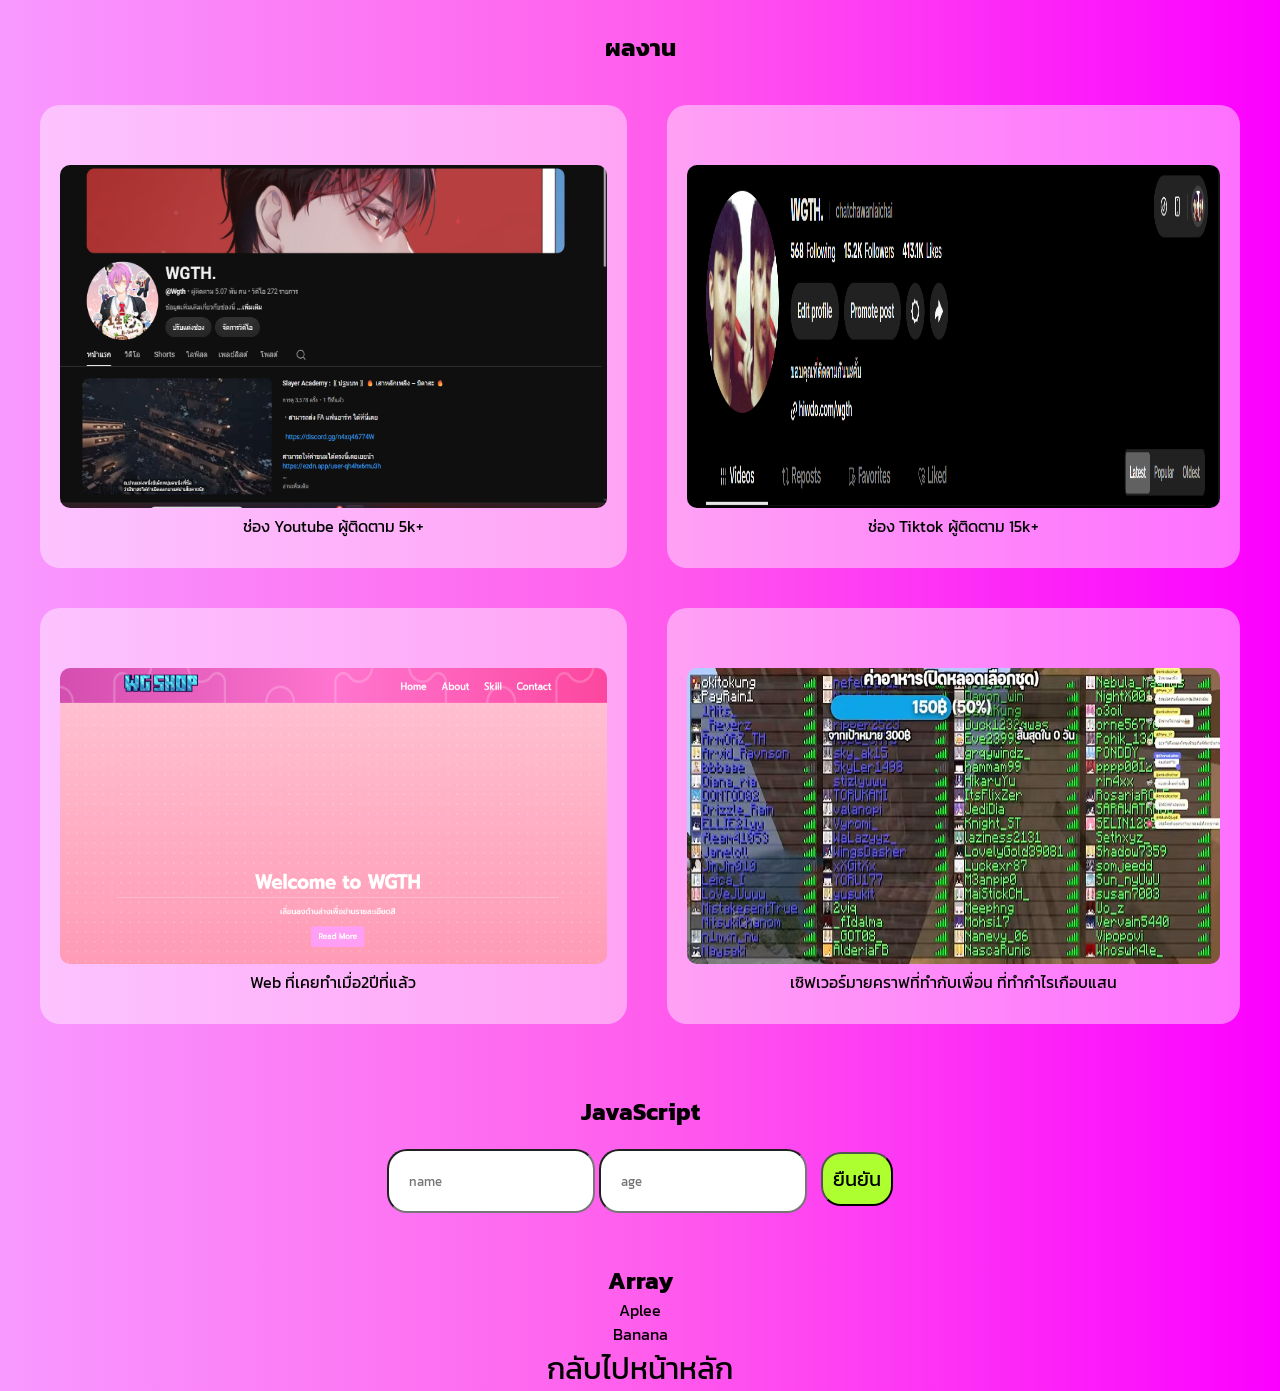
==== index.html @ d479b6b2 "save" ====
<!DOCTYPE html>
<html lang="en">

<head>
    <meta charset="UTF-8">
    <meta name="viewport" content="width=device-width, initial-scale=1.0">
    <title>ผลงาน</title>
    <link rel="stylesheet" href="./style.css">
</head>

<body>
    <section id="show">
        <div>
            <h1>ผลงาน</h1>
        </div>
        <div class="box-shows">
            <div class="box-show1">
                <a href="//www.youtube.com/@Wgth" target="_blank">
                    <img src="./img/Screenshot 2026-11-17 132643.png" alt="ผลงาน">
                </a>
                <p>ช่อง Youtube ผู้ติดตาม 5k+ </p>
            </div>
            <div class="box-show2">
                <a href="https://wgthshop.netlify.app/">
                    <img src="./img/Screenshot 2026-11-17 132725.png" alt="ผลงาน">
                </a>
                <p>Web ที่เคยทำเมื่อ2ปีที่แล้ว</p>
            </div>
            <div class="box-show3">
                <a href="https://www.tiktok.com/@chatchawanlaichai">
                    <img src="./img/Screenshot 2026-11-17 132826.png" alt="ผลงาน">
                </a>
                <p>ช่อง Tiktok ผู้ติดตาม 15k+</p>
            </div>
            <div class="box-show4">
                <a href="https://www.tiktok.com/@remakestudios1">
                    <img src="./img/Screenshot 2026-11-17 134800.png" alt="ผลงาน">
                </a>
                <p>เซิฟเวอร์มายคราฟที่ทำกับเพื่อน ที่ทำกำไรเกือบแสน</p>
            </div>
        </div>
        <h1>JavaScript</h1>
        <div class="showjavascript">
            <input type="text" placeholder="name" id="item">
            <input type="text" placeholder="age" id="item2">
            <button id="add">ยืนยัน</button>
        </div>
        <ul id="list" class="list">
        </ul>
        <h1>Array</h1>
        <ul id="list2" class="list2"></ul>
        <div class="goback">
            <a href="./main.html">
                กลับไปหน้าหลัก
            </a>
        </div>
    </section>
    <script src="./script.js"></script>
</body>

</html>
---- style.css ----
@import url('https://fonts.googleapis.com/css2?family=Kanit:ital,wght@0,100;0,200;0,300;0,400;0,500;0,600;0,700;0,800;0,900;1,100;1,200;1,300;1,400;1,500;1,600;1,700;1,800;1,900&display=swap');

    html {
        background: #fffcfc;
        background: radial-gradient(circle, rgba(255, 252, 252, 1) 0%, rgba(255, 110, 236, 1) 100%);

    }

    * {
        margin: 0;
        padding: 0;
        font-family: "Kanit", sans-serif;
        scroll-behavior: smooth;
        box-sizing: 0;
    }
    .showjavascript {
        margin: 20px;
        input {
            padding: 20px;
            border-radius: 20px;
        }
        #add {
            margin-left: 10px;
            background: greenyellow;
            border-radius: 20px;
            font-size: 20px;
            padding: 10px;
        }
    }

    header {
        
        nav {
            display: flex;
            justify-content: space-between;
            align-items: center;
            padding: 10px;
            box-shadow: 5px 5px #8888883e;
            background: #fffcfc;
            position: fixed;
            width: 100%;
            background: linear-gradient(0deg, rgba(255, 252, 252, 1) 0%, rgba(255, 110, 236, 1) 100%);

            div {
                margin-left: 30px;

                img {
                    width: 100px;
                }
            }

            ul {
                display: flex;
                font-size: 25px;

                a:hover {
                    color: white;
                    background: rgba(0, 0, 0, 0.074);
                    padding: 5px;
                    border-radius: 25px;
                }

                a {
                    margin: 30px;
                    text-decoration: none;
                    color: black;


                }
            }
        }


        section {
            padding: 290px;
            background: #fffcfc;
            background: radial-gradient(circle, rgba(255, 252, 252, 1) 0%, rgba(255, 110, 236, 1) 100%);
            font-size: 30px;

            h1 {
                text-align: center;
                margin-bottom: 20px;
            }

            p {
                text-align: center;
                margin-bottom: 10px;
            }


            .btnreadmore {
                display: flex;
                justify-content: center;
                align-items: center;

                button:hover {
                    color: white;
                }

                button {
                    background: pink;
                    padding: 20px;
                    font-size: 20px;
                    border-radius: 15px;
                }
            }
        }

    }

    #about {
        background: #fffcfc;
        background: radial-gradient(circle, rgba(255, 252, 252, 1) 0%, rgba(255, 110, 236, 1) 100%);

        h1 {
            display: flex;
            justify-self: center;
            padding: 25px;
            font-size: 50px;
        }

        .titleabout {
            display: flex;
            justify-content: space-around;
            align-content: center;
            padding: 100px;

            .photome {
                img {
                    width: 300px;
                    margin-left: 30px;
                }
            }

            .textabout {
                display: flex;
                align-items: center;
                justify-content: center;
                margin-right: 15px;
                width: 500px;
                font-size: 30px;

                p {}
            }
        }
    }

    #skill {
        background: #fffcfc;
        background: radial-gradient(circle, rgba(255, 252, 252, 1) 0%, rgba(255, 110, 236, 1) 100%);

        h1 {
            display: flex;
            justify-content: center;
            font-size: 50px;
            padding: 10px;
        }

        .parent {
            display: flex;
            justify-content: space-between;
            margin: auto 20px;

            .div1 {
                background: white;
                padding: 30px;
                border-radius: 20px;
                display: flex;
                justify-content: center;

                img {
                    width: 200px;
                    height: 250px;
                }
            }

            .percent {
                background: white;
                margin: 10px;
                border-radius: 20px;
                display: flex;
                justify-content: start;

                .bgpercent {
                    display: flex;
                    background: #a0ff99;
                    background: linear-gradient(90deg, rgba(160, 255, 153, 1) 0%, rgba(87, 199, 111, 1) 50%, rgba(0, 255, 30, 1) 100%);
                    border-radius: 20px;
                    width: 200px;
                    justify-content: center;
                    align-items: center;

                    p {
                        margin-left: 40px;
                    }
                }

                .bgpercent-low {
                    display: flex;
                    background: #a0ff99;
                    background: linear-gradient(90deg, rgba(160, 255, 153, 1) 0%, rgba(87, 199, 111, 1) 50%, rgba(0, 255, 30, 1) 100%);
                    border-radius: 20px;
                    width: 120px;
                    justify-content: center;
                    align-items: center;
                }
            }
        }
    }

    #contacts {
        background: #fffcfc;
        background: radial-gradient(circle, rgba(255, 252, 252, 1) 0%, rgba(255, 110, 236, 1) 100%);

        h1 {
            display: flex;
            justify-content: center;
            font-size: 50px;
            padding: 10px;
        }

        .box-contacts {
            background: #00000036;
            display: flex;
            border-radius: 20px;
            padding: 30px;
            justify-self: center;
            align-items: center;

            .box-fackbook {
                margin: 10px;

                img {
                    width: 200px;
                }
            }

            .box-ig {
                margin: 20px;

                img {
                    width: 200px;
                }
            }

            .box-youtube {
                margin: 20px;

                img {
                    width: 200px;
                }
            }

            .box-tiktok {
                margin: 20px;

                img {
                    width: 200px;
                }
            }

            .box-discord {
                margin: 20px;

                img {
                    width: 200px;
                }
            }
        }
    }

    footer {
        background: #fffcfc;
        background: radial-gradient(circle, rgba(255, 252, 252, 1) 0%, rgba(255, 110, 236, 1) 100%);

        div {
            padding: 20px;
            display: flex;
            justify-content: center;

        }

        a:hover {
            color: white;
        }

        a {
            text-decoration: none;
            display: flex;
            justify-content: end;
            color: black;
            font-size: 20px;
            margin-right: 20px;
            padding: 20px;
        }

    }

    #show {
        background: #f899ff;
        background: linear-gradient(90deg, rgba(248, 153, 255, 1) 0%, rgba(255, 94, 236, 1) 50%, rgba(251, 0, 255, 1) 100%);
        text-align: center;
        height: 100%;

        h1 {
            padding-top: 30px;
        }

        .box-shows {
            justify-content: center;
            display: grid;
            grid-column-gap: 0px;
            grid-row-gap: 0px;
            margin: 20px;

            .box-show1 {
                background: rgba(255, 255, 255, 0.426);
                border-radius: 20px;
                padding: 60px 20px;
                margin: 20px;
                grid-area: 1 / 2 / 2 / 3;

                img {
                    width: 100%;
                    height: 100%;
                    border-radius: 10px;
                }
            }

            .box-show2 {
                background: rgba(255, 255, 255, 0.426);
                border-radius: 20px;
                padding: 60px 20px;
                margin: 20px;
                grid-area: 2 / 2 / 3 / 3;

                img {
                    width: 100%;
                    height: 100%;
                    border-radius: 10px;
                }
            }

            .box-show3 {
                background: rgba(255, 255, 255, 0.426);
                border-radius: 20px;
                padding: 60px 20px;
                margin: 20px;
                grid-area: 1 / 3 / 2 / 4;

                img {
                    width: 100%;
                    height: 100%;
                    border-radius: 10px;
                }
            }

            .box-show4 {
                background: rgba(255, 255, 255, 0.426);
                border-radius: 20px;
                padding: 60px 20px;
                margin: 20px;
                grid-area: 2 / 3 / 3 / 4;

                img {
                    width: 100%;
                    height: 100%;
                    border-radius: 10px;
                }
            }
        }

        .goback {
            background: #f899ff;
            background: linear-gradient(90deg, rgba(248, 153, 255, 1) 0%, rgba(255, 94, 236, 1) 50%, rgba(251, 0, 255, 1) 100%);

            a:hover {
                color: white;
                background: rgba(0, 0, 0, 0.123);
                border-radius: 10px;
                padding: auto 20px;
            }

            a {

                font-size: 30px;
                text-decoration: none;
                color: black;
            }
        }
    }

    @media (max-width: 1260px) {
        #skill {
            .parent {
                margin: auto 10px;

                .div1 {

                    img {

                        width: 150px;
                        height: 150px;
                    }
                }

                .percent {
                    margin: 10px;

                    .bgpercent {

                        width: 160px;

                        p {
                            margin-left: 40px;
                        }
                    }

                    .bgpercent-low {
                        width: 100px;
                    }
                }
            }
        }

        #contacts {
            .box-contacts {
                .box-fackbook {
                    margin: 10px;

                    img {
                        width: 150px;
                    }
                }

                .box-ig {
                    margin: 20px;

                    img {
                        width: 150px;
                    }
                }

                .box-youtube {
                    margin: 20px;

                    img {
                        width: 150px;
                    }
                }

                .box-tiktok {
                    margin: 20px;

                    img {
                        width: 150px;
                    }
                }

                .box-discord {
                    margin: 20px;

                    img {
                        width: 150px;
                    }
                }
            }
        }
    }

    @media (max-width: 1020px) {
        #contacts {
            .box-contacts {
                padding: 10px;

                .box-fackbook {
                    margin: 10px;

                    img {
                        width: 120px;
                    }
                }

                .box-ig {
                    margin: 20px;

                    img {
                        width: 120px;
                    }
                }

                .box-youtube {
                    margin: 20px;

                    img {
                        width: 120px;
                    }
                }

                .box-tiktok {
                    margin: 20px;

                    img {
                        width: 120px;
                    }
                }

                .box-discord {
                    margin: 20px;

                    img {
                        width: 120px;
                    }
                }
            }
        }
    }

    @media (max-width: 920px) {
        #skill {
            .parent {
                margin: auto 10px;

                .div1 {
                    padding: 15px;

                    img {

                        width: 120px;
                        height: 150px;
                    }
                }

                .percent {
                    margin: 10px;

                    .bgpercent {

                        width: 110px;

                        p {
                            margin-left: 40px;
                        }
                    }

                    .bgpercent-low {
                        width: 70px;
                    }
                }
            }
        }

        #contacts {
            .box-contacts {
                padding: 10px;

                .box-fackbook {
                    margin: 10px;

                    img {
                        width: 120px;
                    }
                }

                .box-ig {
                    margin: 20px;

                    img {
                        width: 120px;
                    }
                }

                .box-youtube {
                    margin: 20px;

                    img {
                        width: 120px;
                    }
                }

                .box-tiktok {
                    margin: 20px;

                    img {
                        width: 120px;
                    }
                }

                .box-discord {
                    margin: 20px;

                    img {
                        width: 120px;
                    }
                }
            }
        }
    }

    @media (max-width: 820px) {
        #skill {
            .parent {
                margin: auto 10px;

                .div1 {
                    padding: 15px;

                    img {

                        width: 120px;
                        height: 150px;
                    }
                }

                .percent {
                    margin: 10px;

                    .bgpercent {

                        width: 110px;

                        p {
                            margin-left: 40px;
                        }
                    }

                    .bgpercent-low {
                        width: 70px;
                    }
                }
            }
        }

        #contacts {
            .box-contacts {
                padding: 10px;

                .box-fackbook {
                    margin: 10px;

                    img {
                        width: 80px;
                    }
                }

                .box-ig {
                    margin: 10px;

                    img {
                        width: 80px;
                    }
                }

                .box-youtube {
                    margin: 10px;

                    img {
                        width: 80px;
                    }
                }

                .box-tiktok {
                    margin: 10px;

                    img {
                        width: 80px;
                    }
                }

                .box-discord {
                    margin: 10px;

                    img {
                        width: 80px;
                    }
                }
            }
        }
    }

    @media (max-width: 690px) {
        header {
            nav {
                padding: 10px;

                div {
                    margin-left: 20px;

                    img {
                        width: 80px;
                    }
                }

                ul {
                    font-size: 20px;

                    a {
                        margin: 20px;
                    }
                }
            }


            section {
                padding: 290px;
                font-size: 30px;

                h1 {
                    margin-bottom: 20px;
                }

                p {
                    text-align: start;
                    margin-bottom: 10px;
                    width: 200px;
                }


                .btnreadmore {
                    justify-content: start;
                }
            }

        }

        #about {
            h1 {}

            .titleabout {
                padding: 100px;

                .photome {
                    img {
                        width: 300px;
                        margin-left: 30px;
                    }
                }

                .textabout {
                    display: flex;
                    align-items: center;
                    justify-content: center;
                    margin-right: 15px;
                    width: 500px;
                    font-size: 30px;

                    p {}
                }
            }
        }

        #skill {
            .parent {
                margin: auto 10px;

                .div1 {
                    padding: 15px;

                    img {

                        width: 80px;
                        height: 100px;
                    }
                }

                .percent {
                    margin: 10px;

                    .bgpercent {

                        width: 75px;

                        p {
                            margin-left: 40px;
                        }
                    }

                    .bgpercent-low {
                        width: 5 0px;
                    }
                }
            }
        }

        #contacts {
            .box-contacts {
                padding: 10px;

                .box-fackbook {
                    margin: 10px;

                    img {
                        width: 80px;
                    }
                }

                .box-ig {
                    margin: 10px;

                    img {
                        width: 80px;
                    }
                }

                .box-youtube {
                    margin: 10px;

                    img {
                        width: 80px;
                    }
                }

                .box-tiktok {
                    margin: 10px;

                    img {
                        width: 80px;
                    }
                }

                .box-discord {
                    margin: 10px;

                    img {
                        width: 80px;
                    }
                }
            }
        }
    }

    @media (max-width: 400px) {
        header {
            nav {
                padding: 10px;

                div {
                    margin-left: 20px;

                    img {
                        width: 80px;
                    }
                }

                ul {
                    font-size: 20px;

                    a {
                        margin: 20px;
                    }
                }
            }


            section {
                padding: 290px;
                font-size: 30px;

                h1 {
                    margin-bottom: 20px;
                }

                p {
                    text-align: start;
                    margin-bottom: 10px;
                    width: 200px;
                }


                .btnreadmore {
                    justify-content: start;
                }
            }

        }

        #about {
            h1 {
                align-items: center;
            }

            .titleabout {
                padding: 100px;
                width: 100%;
                background: #fffcfc;
                background: radial-gradient(circle, rgba(255, 252, 252, 1) 0%, rgba(255, 110, 236, 1) 100%);

                .photome {
                    img {
                        width: 300px;
                        margin-left: 30px;
                    }
                }

                .textabout {
                    display: flex;
                    align-items: center;
                    justify-content: center;
                    margin-right: 15px;
                    width: 500px;
                    font-size: 30px;

                    p {}
                }
            }
        }

        #skill {
            .parent {
                margin: auto 10px;

                .div1 {
                    padding: 15px;
                    margin: 15px;

                    img {

                        width: 80px;
                        height: 100px;
                    }
                }

                .percent {
                    margin: 10px;

                    .bgpercent {

                        width: 100px;

                        p {
                            margin-left: 40px;
                        }
                    }

                    .bgpercent-low {
                        width: 60px;
                    }
                }
            }
        }

        #contacts {
            .box-contacts {
                padding: 10px;
                margin: 30px;
                .box-fackbook {
                    margin: 10px;

                    img {
                        width: 80px;
                    }
                }

                .box-ig {
                    margin: 10px;

                    img {
                        width: 80px;
                    }
                }

                .box-youtube {
                    margin: 10px;

                    img {
                        width: 80px;
                    }
                }

                .box-tiktok {
                    margin: 10px;

                    img {
                        width: 80px;
                    }
                }

                .box-discord {
                    margin: 10px;

                    img {
                        width: 80px;
                    }
                }
            }
        }
    }
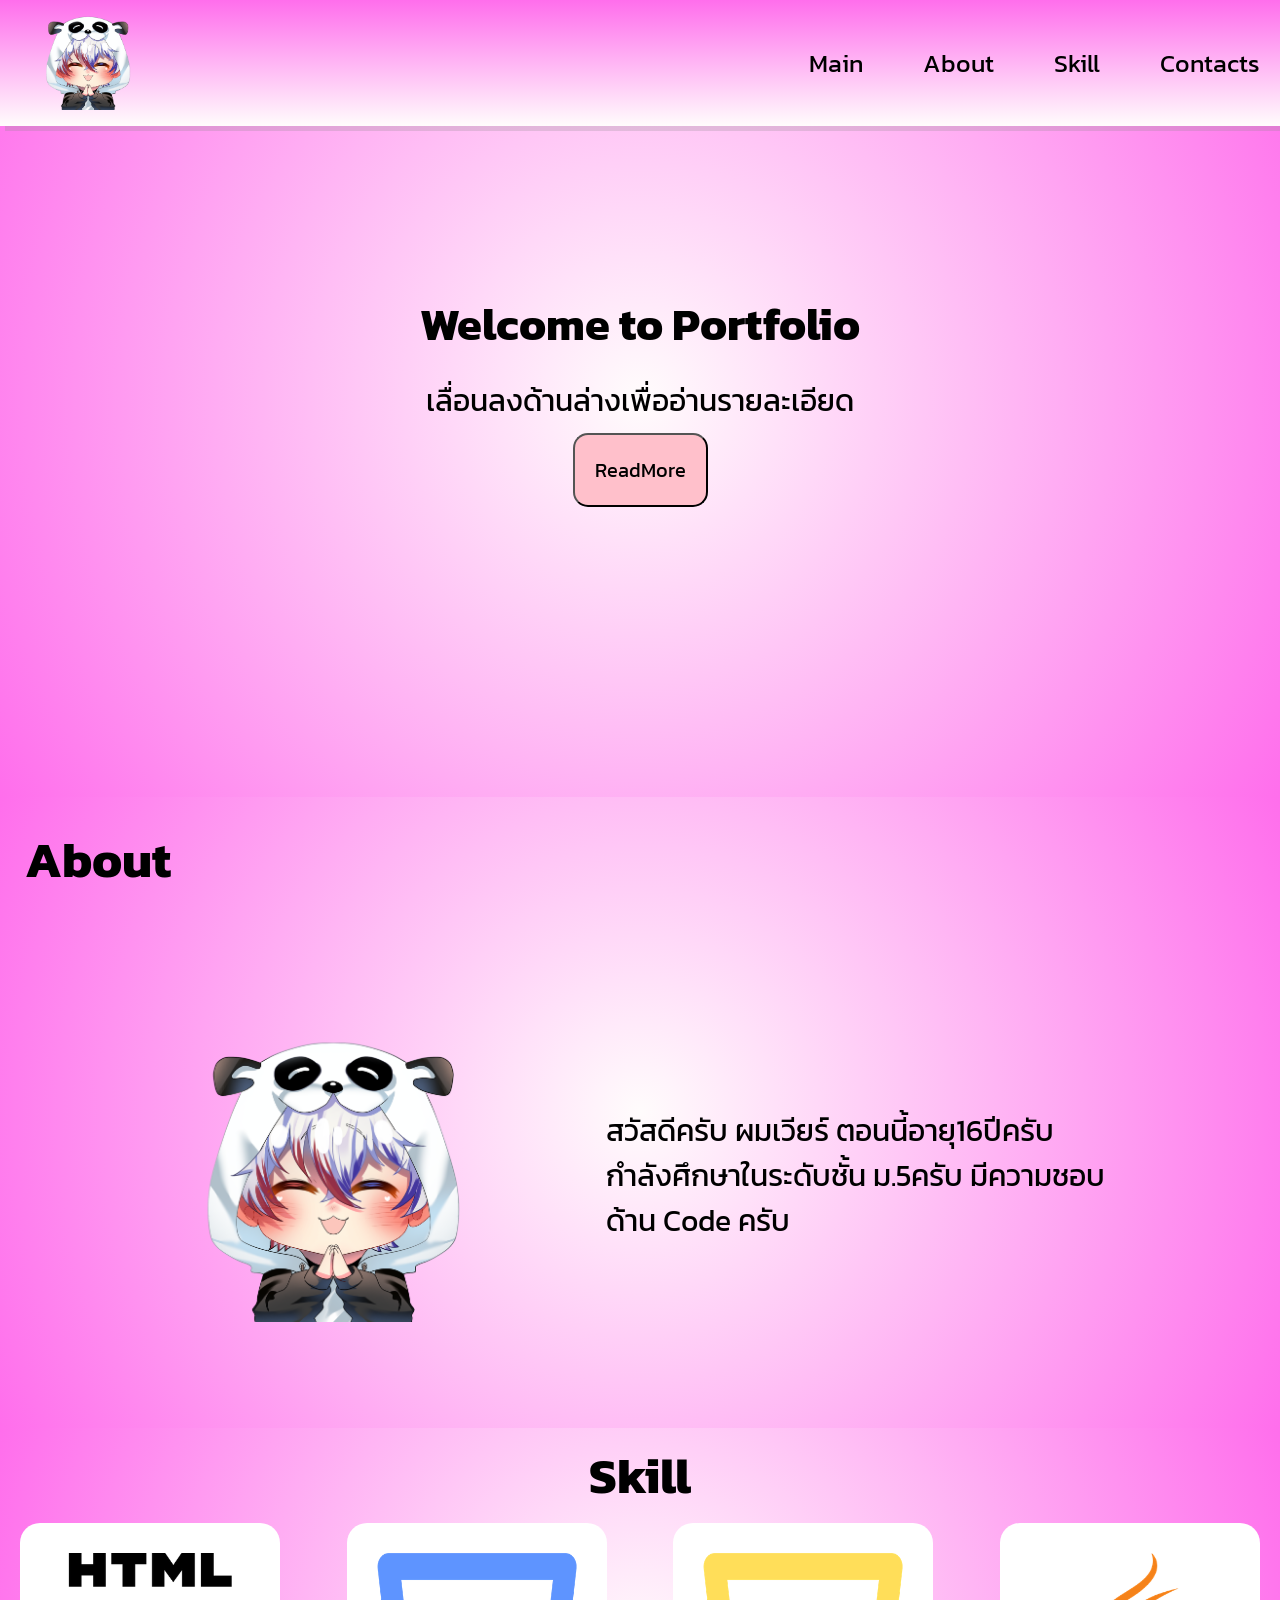
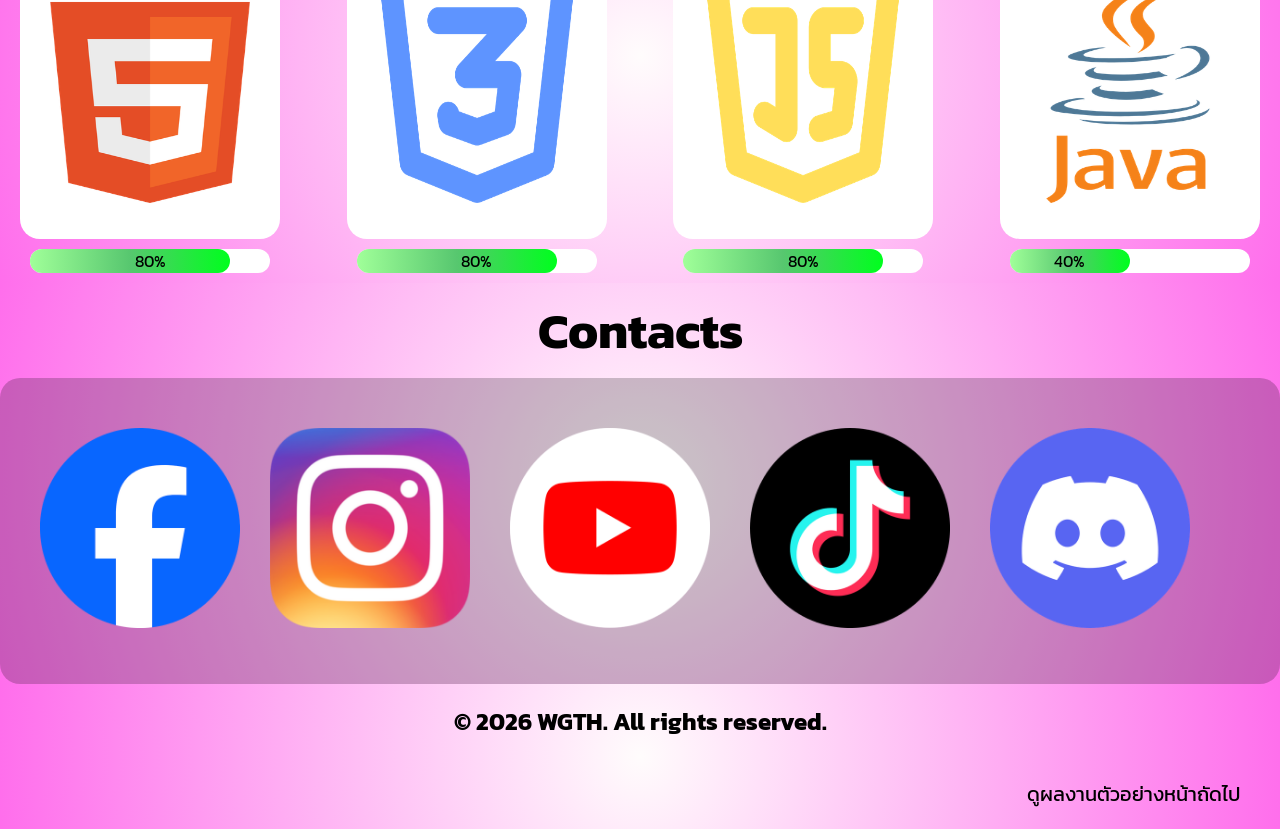
==== commit 8c17dc9a: "save" ====
--- a/index.html
+++ b/index.html
@@ -4,57 +4,153 @@
 <head>
     <meta charset="UTF-8">
     <meta name="viewport" content="width=device-width, initial-scale=1.0">
-    <title>ผลงาน</title>
+    <title>Cenext Portfolio</title>
     <link rel="stylesheet" href="./style.css">
 </head>
 
 <body>
-    <section id="show">
-        <div>
-            <h1>ผลงาน</h1>
-        </div>
-        <div class="box-shows">
-            <div class="box-show1">
-                <a href="//www.youtube.com/@Wgth" target="_blank">
-                    <img src="./img/Screenshot 2026-11-17 132643.png" alt="ผลงาน">
+    <header>
+        <nav>
+            <div>
+                <a href="#">
+                    <img src="./img/2449_2.png" alt="logo web">
                 </a>
-                <p>ช่อง Youtube ผู้ติดตาม 5k+ </p>
             </div>
-            <div class="box-show2">
-                <a href="https://wgthshop.netlify.app/">
-                    <img src="./img/Screenshot 2026-11-17 132725.png" alt="ผลงาน">
+            <ul>
+                <a href="#">Main</a>
+                <a href="#about">About</a>
+                <a href="#skill">Skill</a>
+                <a href="#contacts">Contacts</a>
+            </ul>
+        </nav>
+        <section>
+            <h1>Welcome to Portfolio</h1>
+            <p>เลื่อนลงด้านล่างเพื่ออ่านรายละเอียด</p>
+            <div class="btnreadmore">
+                <a href="#about">
+                    <button id="readmore">ReadMore</button>
                 </a>
-                <p>Web ที่เคยทำเมื่อ2ปีที่แล้ว</p>
             </div>
-            <div class="box-show3">
-                <a href="https://www.tiktok.com/@chatchawanlaichai">
-                    <img src="./img/Screenshot 2026-11-17 132826.png" alt="ผลงาน">
-                </a>
-                <p>ช่อง Tiktok ผู้ติดตาม 15k+</p>
+        </section>
+    </header>
+
+    <section id="about">
+        <h1>About</h1>
+        <div class="titleabout">
+            <div class="photome">
+                <img src="./img/2449_2.png" alt="photome">
             </div>
-            <div class="box-show4">
-                <a href="https://www.tiktok.com/@remakestudios1">
-                    <img src="./img/Screenshot 2026-11-17 134800.png" alt="ผลงาน">
-                </a>
-                <p>เซิฟเวอร์มายคราฟที่ทำกับเพื่อน ที่ทำกำไรเกือบแสน</p>
+            <div class="textabout">
+                <p>
+
+                    สวัสดีครับ ผมเวียร์ ตอนนี้อายุ16ปีครับ กำลังศึกษาในระดับชั้น ม.5ครับ
+                    มีความชอบด้าน Code ครับ
+                </p>
             </div>
         </div>
-        <h1>JavaScript</h1>
-        <div class="showjavascript">
-            <input type="text" placeholder="name" id="item">
-            <input type="text" placeholder="age" id="item2">
-            <button id="add">ยืนยัน</button>
-        </div>
-        <ul id="list" class="list">
-        </ul>
-        <h1>Array</h1>
-        <ul id="list2" class="list2"></ul>
-        <div class="goback">
-            <a href="./main.html">
-                กลับไปหน้าหลัก
-            </a>
+    </section>
+
+    <section id="skill">
+        <h1>Skill</h1>
+
+        <div class="parent">
+            <div>
+                <div class="div1">
+                    <a href="https://github.com/WGTH1" target="_blank" rel="noopener noreferrer">
+                        <img src="./img/html.png" alt="logohtml">
+                    </a>
+                </div>
+                <div class="percent">
+                    <div class="bgpercent">
+                        <p>
+                            80%
+                        </p>
+                    </div>
+                </div>
+            </div>
+
+            <div>
+                <div class="div1">
+                    <a href="https://github.com/WGTH1" target="_blank">
+                        <img src="./img/css.png" alt="logocss">
+                    </a>
+                </div>
+                <div class="percent">
+                    <div class="bgpercent">
+                        <p>
+                            80%
+                        </p>
+                    </div>
+                </div>
+            </div>
+
+            <div>
+
+                <div class="div1">
+                    <a href="https://github.com/WGTH1" target="_blank">
+                        <img src="./img/javascript.png" alt="logojavascript">
+                    </a>
+                </div>
+                <div class="percent">
+                    <div class="bgpercent">
+                        <p>
+                            80%
+                        </p>
+                    </div>
+                </div>
+            </div>
+            <div>
+                <div class="div1">
+                    <a href="https://github.com/WGTH1" target="_blank">
+                        <img src="./img/java.png" alt="logojava">
+                    </a>
+                </div>
+                <div class="percent">
+                    <div class="bgpercent-low">
+                        40%
+                    </div>
+                </div>
+            </div>
         </div>
     </section>
+
+    <section id="contacts">
+        <h1>Contacts</h1>
+        <div class="box-contacts">
+            <div class="box-fackbook">
+                <a href="https://www.facebook.com/WGTHshop" target="_blank"><img src="./img/fackbook.png"
+                        alt="logofackbook"></a>
+            </div>
+            <div class="box-ig">
+                <a href="https://www.instagram.com/chatchawanlaichai/" target="_blank"><img src="./img/ig.png"
+                        alt="logoig"></a>
+            </div>
+            <div class="box-youtube">
+                <a href="https://www.youtube.com/@Wgth" target="_blank"><img src="./img/youtube.png"
+                        alt="logoyoutube"></a>
+            </div>
+            <div class="box-tiktok">
+                <a href="https://www.tiktok.com/@chatchawanlaichai" target="_blank"><img src="./img/tiktok.png"
+                        alt="logotiktok"></a>
+            </div>
+            <div class="box-discord">
+                <a href="https://discord.com/users/1096247711658942465" target="_blank"><img src="./img/discord.png"
+                        alt="logodiscord"></a>
+            </div>
+        </div>
+    </section>
+    <footer>
+        <div>
+
+            <h2>
+                © 2026 WGTH. All rights reserved.
+            </h2>
+
+        </div>
+        <a href="./main.html">ดูผลงานตัวอย่างหน้าถัดไป</a>
+    </footer>
+
+
     <script src="./script.js"></script>
 </body>
 
